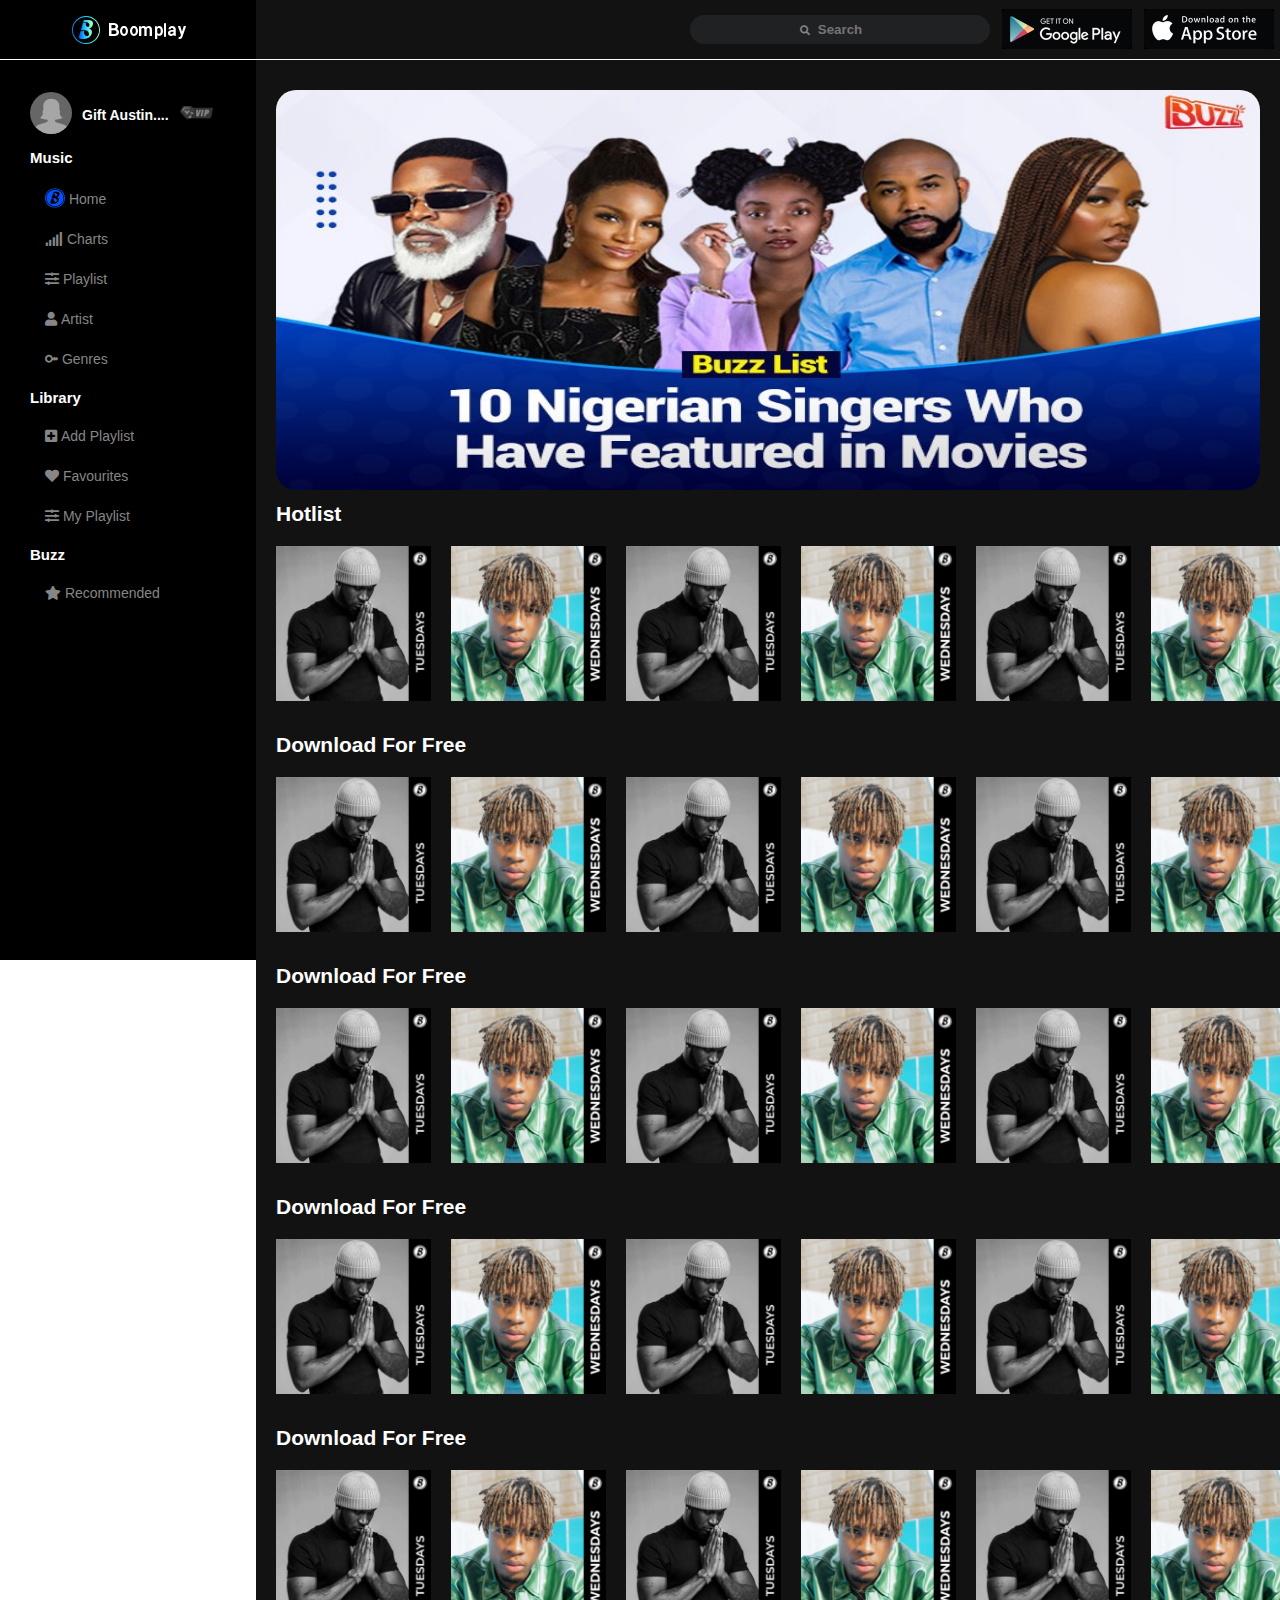
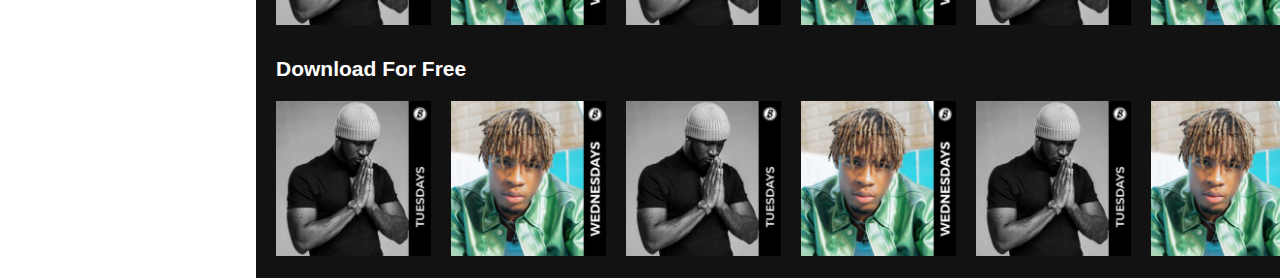
==== index.html @ aac91c8b "first upload" ====
<!DOCTYPE html>
<html lang="en">
<head>
    <meta charset="UTF-8">
    <meta http-equiv="X-UA-Compatible" content="IE=edge">
    <meta name="viewport" content="width=device-width, initial-scale=1.0">
    <title>boomplay</title>
    <link rel="stylesheet" href="style.css">
    <link rel="stylesheet" href="https://cdnjs.cloudflare.com/ajax/libs/font-awesome/5.15.3/css/all.min.css">
</head>
<body>
        <nav class="navbar">
            <div class="aside-logo">
                <img src="./img/logo.svg" alt="logo" class="logo">
            </div>
                <ul class="nav-ul">
                         <i class="fa fa-search" ></i>
                        <li><input type="text" class="input" placeholder="Search" ></li>
                        <li><img src="./img/googlePlay_badge.svg" alt="googlePlay_badge" class="badge"></li>
                        <li><img src="./img/appStore_badge.svg" alt="appStore_badge" class="badge"></li>
                </ul>
        </nav>
        <div class="parent">
            <aside class="aside">
                

                <div>
                    <ul class="user">
                        <li><img src="./img/default_user_female.svg" alt="user" style="height: 42px; width: 42px; "></li>
                        <li  class="user-vip"><p class="paragraph">Gift Austin.... </p></li>
                        <li class="user-vip"><img src="./img/icon_vip_default.svg" alt="vip" style="height: 16px;" ></li>
                    </ul>
                        <h2>Music</h2>
                    <ul class="aside-items">
                        <li><img class="svg"src="./img/nav_home_current.svg" alt="logo-svg">&nbsp;Home</li>
                        <li><i class="fa fa-signal"></i>&nbsp;Charts</li>
                        <li><i class="fa fa-sliders-h"></i>&nbsp;Playlist</li>
                        <li><i class="fa fa-user"></i>&nbsp;Artist</li>
                        <li><i class="fa fa-mars-stroke-h"></i>&nbsp;Genres</li>
                    </ul>
                    <h2>Library</h2>

                    <ul class="aside-items">
                    <li><i class="fa fa-plus-square"></i>&nbsp;Add Playlist</li>
                    <li><i class="fa fa-heart"></i>&nbsp;Favourites</li>
                    <li><i class="fa fa-sliders-h"></i>&nbsp;My Playlist</li>
                    </ul>
                </div>
                <h2>Buzz</h2>
                <ul class="aside-items">
                    <li><i class="fa fa-star"></i>&nbsp;Recommended</li>
                </ul>

            </aside>
            <main class="main">
                <div class="banner">
                    <img class="banner-image" src="./img/rBEeJGBkYpaACz-xAAFUTSX5EaI825.jpg" alt="hero" style="height: 40rem; width: 98%;">
                </div>

                <h2 class="heading">Hotlist</h2>

                <div class="main-items">
                    <li><img src="./img/381d87ef0cdd41d3af2badf7fd5ab60c.jpg" alt="image" ></li>
                    <li><img src="./img/9aa7b5f9342a4d26abee65a1444624ef.jpeg" alt="image" ></li>
                    <li><img src="./img/381d87ef0cdd41d3af2badf7fd5ab60c.jpg" alt="image" ></li>
                    <li><img src="./img/9aa7b5f9342a4d26abee65a1444624ef.jpeg" alt="image" ></li>
                    <li><img src="./img/381d87ef0cdd41d3af2badf7fd5ab60c.jpg" alt="image" ></li>
                    <li><img src="./img/9aa7b5f9342a4d26abee65a1444624ef.jpeg" alt="image" ></li>
                </div>
                <h2 class="heading">Download For Free</h2>

                <div class="main-items">
                    <li><img src="./img/381d87ef0cdd41d3af2badf7fd5ab60c.jpg" alt="image" ></li>
                    <li><img src="./img/9aa7b5f9342a4d26abee65a1444624ef.jpeg" alt="image" ></li>
                    <li><img src="./img/381d87ef0cdd41d3af2badf7fd5ab60c.jpg" alt="image" ></li>
                    <li><img src="./img/9aa7b5f9342a4d26abee65a1444624ef.jpeg" alt="image" ></li>
                    <li><img src="./img/381d87ef0cdd41d3af2badf7fd5ab60c.jpg" alt="image" ></li>
                    <li><img src="./img/9aa7b5f9342a4d26abee65a1444624ef.jpeg" alt="image" ></li>

                </div>
                <h2 class="heading">Download For Free</h2>

                <div class="main-items">
                    <li><img src="./img/381d87ef0cdd41d3af2badf7fd5ab60c.jpg" alt="image" ></li>
                    <li><img src="./img/9aa7b5f9342a4d26abee65a1444624ef.jpeg" alt="image" ></li>
                    <li><img src="./img/381d87ef0cdd41d3af2badf7fd5ab60c.jpg" alt="image" ></li>
                    <li><img src="./img/9aa7b5f9342a4d26abee65a1444624ef.jpeg" alt="image" ></li>
                    <li><img src="./img/381d87ef0cdd41d3af2badf7fd5ab60c.jpg" alt="image" ></li>
                    <li><img src="./img/9aa7b5f9342a4d26abee65a1444624ef.jpeg" alt="image" ></li>

                </div>
                <h2 class="heading">Download For Free</h2>

                <div class="main-items">
                    <li><img src="./img/381d87ef0cdd41d3af2badf7fd5ab60c.jpg" alt="image" ></li>
                    <li><img src="./img/9aa7b5f9342a4d26abee65a1444624ef.jpeg" alt="image" ></li>
                    <li><img src="./img/381d87ef0cdd41d3af2badf7fd5ab60c.jpg" alt="image" ></li>
                    <li><img src="./img/9aa7b5f9342a4d26abee65a1444624ef.jpeg" alt="image" ></li>
                    <li><img src="./img/381d87ef0cdd41d3af2badf7fd5ab60c.jpg" alt="image" ></li>
                    <li><img src="./img/9aa7b5f9342a4d26abee65a1444624ef.jpeg" alt="image" ></li>

                </div>
                <h2 class="heading">Download For Free</h2>

                <div class="main-items">
                    <li><img src="./img/381d87ef0cdd41d3af2badf7fd5ab60c.jpg" alt="image" ></li>
                    <li><img src="./img/9aa7b5f9342a4d26abee65a1444624ef.jpeg" alt="image" ></li>
                    <li><img src="./img/381d87ef0cdd41d3af2badf7fd5ab60c.jpg" alt="image" ></li>
                    <li><img src="./img/9aa7b5f9342a4d26abee65a1444624ef.jpeg" alt="image" ></li>
                    <li><img src="./img/381d87ef0cdd41d3af2badf7fd5ab60c.jpg" alt="image" ></li>
                    <li><img src="./img/9aa7b5f9342a4d26abee65a1444624ef.jpeg" alt="image" ></li>

                </div>
                <h2 class="heading">Download For Free</h2>

                <div class="main-items">
                    <li><img src="./img/381d87ef0cdd41d3af2badf7fd5ab60c.jpg" alt="image" ></li>
                    <li><img src="./img/9aa7b5f9342a4d26abee65a1444624ef.jpeg" alt="image" ></li>
                    <li><img src="./img/381d87ef0cdd41d3af2badf7fd5ab60c.jpg" alt="image" ></li>
                    <li><img src="./img/9aa7b5f9342a4d26abee65a1444624ef.jpeg" alt="image" ></li>
                    <li><img src="./img/381d87ef0cdd41d3af2badf7fd5ab60c.jpg" alt="image" ></li>
                    <li><img src="./img/9aa7b5f9342a4d26abee65a1444624ef.jpeg" alt="image" ></li>

                </div>
            
            
            
            
            
            </main>
    </div>

  
              
</body>
</html>
---- style.css ----
* {
    padding: 0;
    margin: 0;
    box-sizing: border-box;
}

body {
    font-family: 'Helvetica Neue',Helvetica,Roboto,Tahoma,Arial,'Hiragino Sans GB',Stheiti,'WenQuanYi Micro Hei',\5FAE\8F6F\96C5\9ED1,\5B8B\4F53,sans-serif;
}

html{
    font-size: 62.5%;
}


.navbar {
    width: 100%;
    /* margin-left: 20%; */
    background-color: #121212;
    color: #fff;
    border-bottom: .5px solid #fff;
    display: flex;
    align-items: center;
    height: 60px;
    position: fixed;
    
}

.navbar ul {
    display: flex;
    list-style: none;
    justify-content: flex-end;
    align-items: center;
    width: 80%;
}

.navbar ul li {
    margin: 1rem 0.6rem; 
}

.badge {
    background-color: #000000;
}

.aside {
    width: 20%;
    background-color: #000000;
    color: #fff;
    padding: 2rem 3rem;
    margin-top: 6rem;
    position: fixed;
    height: 100vh;
    overflow-y:scroll;

}

.aside li {
    list-style: none;
    padding: 1.2rem 0;
    font-size: 1.4rem;
    color: #868686;
}

.aside-logo {
    background-color: #000000;
    width: 20%;
    display: flex;
    justify-content: center;
    align-items: center;
    height: 100%;
}

.input {
    padding: .7rem;
    border-radius: 2.2rem;
    outline: none;
    width: 30rem;
    border: none;
    background-color: #202123;
    color: #C9C9C9;
    font-weight: 600;
}

input[type='text']::placeholder{
    text-align: center;
}

.user {
    display: flex;
    list-style: none;
}

.paragraph {
    font-size: 14px;
    white-space: nowrap;
    font-weight: bold;
    color: #fff;
}

.user-vip {
    align-self: center;
    padding: 0 0 0 1rem !important;
}

.parent{
    display: flex;
}
.main {
    width: 80%;
    background-color: #121212;
    margin-top: 5rem;
    margin-left: 20%;
} 

.banner{
    padding: 4rem 0 0 2rem;
}
.banner-image {
    border-radius: 2rem;
    
}

.main-items {
    display: flex;
    list-style: none;
    margin: 2rem 2rem;
    
}

.heading {
    color: #fff;
    padding: 1rem 2rem 0;
    font-size: 2.1rem;
}

.main-items li {
    padding: 0 2rem 0 0;
}

.aside li:hover {
    color: #0052ff;
}

.main-items li img{
    width: 15.5rem;

}

.aside-items {
    padding: 1rem 1.5rem;
}

.svg {
    width: 2rem;
    margin-bottom: -.5rem;
}

.nav-ul i {
    position: absolute;
    margin-right: 47rem;
    color: #868686;
}

/* width */
::-webkit-scrollbar {
    width: .7rem;
  }
  
  /* Track */
  ::-webkit-scrollbar-track {
    background: #121212;
  }
  
  /* Handle */
  ::-webkit-scrollbar-thumb {
    background: #888;
    border-radius: 2rem;
  }
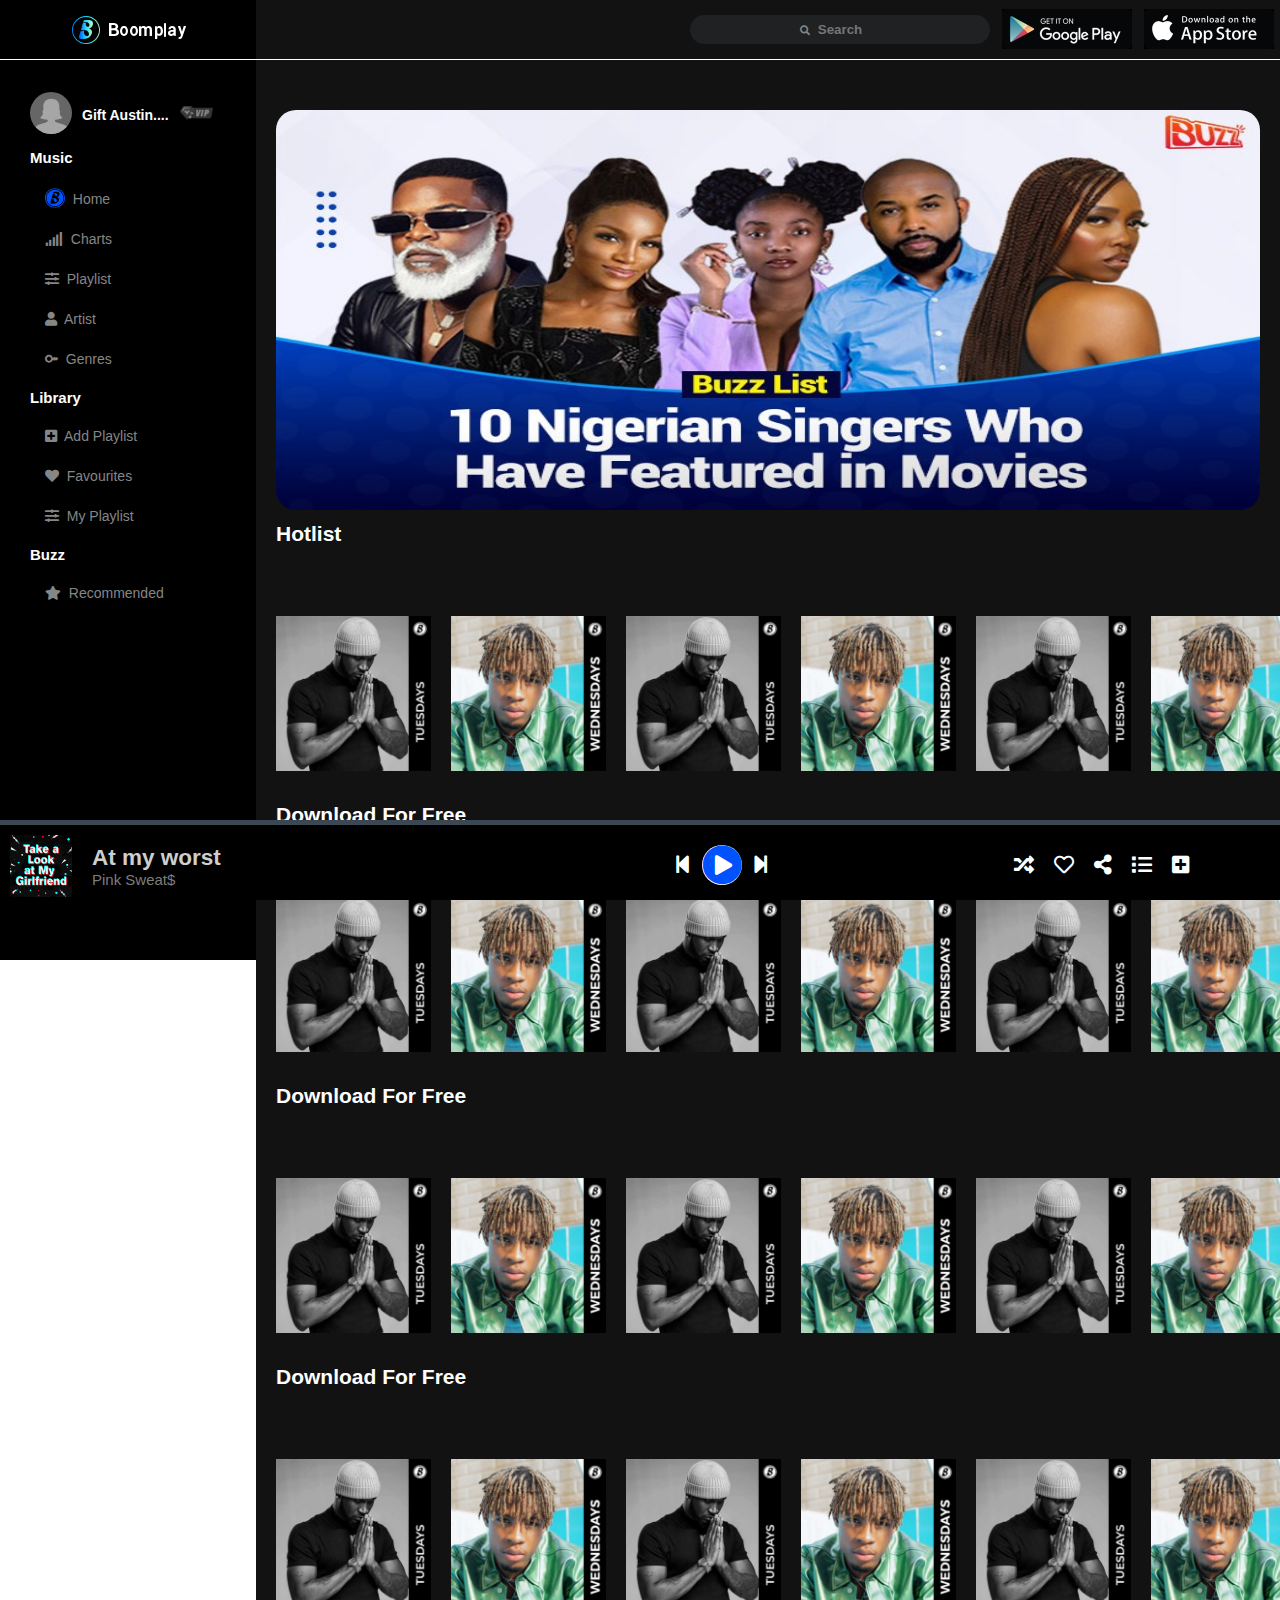
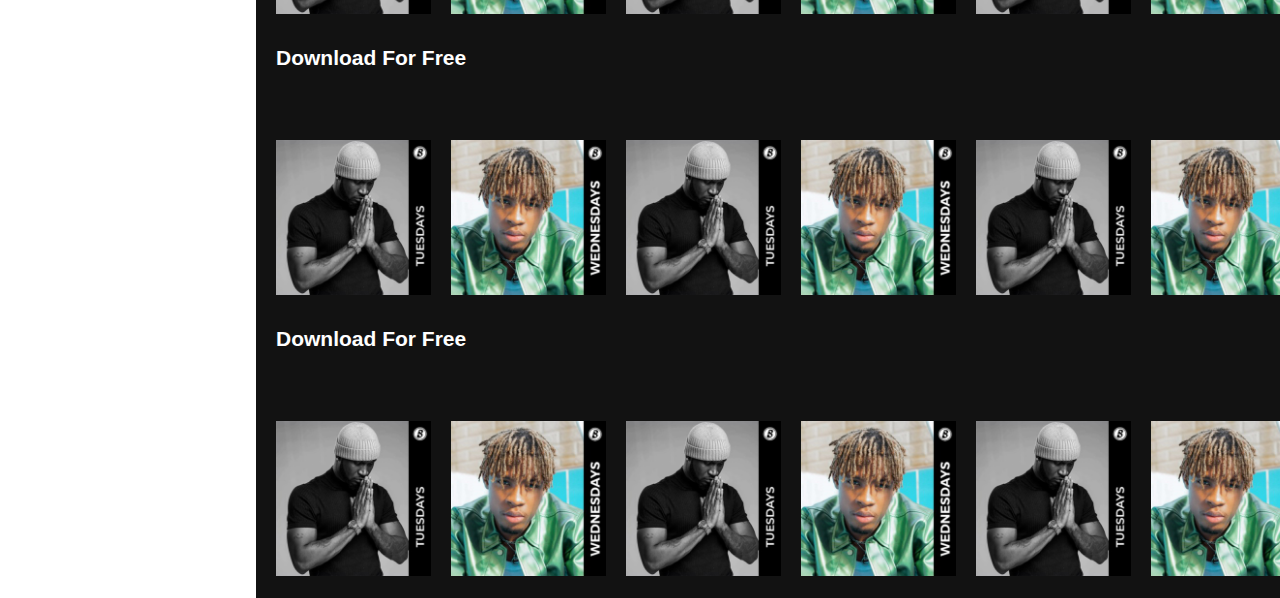
==== commit 35195103: "playlist and artist page added" ====
--- a/index.html
+++ b/index.html
@@ -32,23 +32,23 @@
                     </ul>
                         <h2>Music</h2>
                     <ul class="aside-items">
-                        <li><img class="svg"src="./img/nav_home_current.svg" alt="logo-svg">&nbsp;Home</li>
-                        <li><i class="fa fa-signal"></i>&nbsp;Charts</li>
-                        <li><i class="fa fa-sliders-h"></i>&nbsp;Playlist</li>
-                        <li><i class="fa fa-user"></i>&nbsp;Artist</li>
-                        <li><i class="fa fa-mars-stroke-h"></i>&nbsp;Genres</li>
+                        <li><img class="svg"src="./img/nav_home_current.svg" alt="logo-svg">&nbsp; <a href="#">Home</a> </li>
+                        <li><i class="fa fa-signal"></i>&nbsp; <a href="#">Charts</a> </li>
+                        <li><i class="fa fa-sliders-h"></i>&nbsp <a href="./playlist.html">Playlist</a> </li>
+                        <li><i class="fa fa-user"></i>&nbsp; <a href="./artiste.html">Artist</a></li>
+                        <li><i class="fa fa-mars-stroke-h"></i>&nbsp; <a href="#">Genres</a></li>
                     </ul>
                     <h2>Library</h2>
 
                     <ul class="aside-items">
-                    <li><i class="fa fa-plus-square"></i>&nbsp;Add Playlist</li>
-                    <li><i class="fa fa-heart"></i>&nbsp;Favourites</li>
-                    <li><i class="fa fa-sliders-h"></i>&nbsp;My Playlist</li>
+                    <li><i class="fa fa-plus-square"></i>&nbsp; <a href="#">Add Playlist</a></li>
+                    <li><i class="fa fa-heart"></i>&nbsp; <a href="#">Favourites</a></li>
+                    <li><i class="fa fa-sliders-h"></i>&nbsp; <a href="#">My Playlist</a></li>
                     </ul>
                 </div>
                 <h2>Buzz</h2>
                 <ul class="aside-items">
-                    <li><i class="fa fa-star"></i>&nbsp;Recommended</li>
+                    <li><i class="fa fa-star"></i>&nbsp; <a href="#">Recommended</a></li>
                 </ul>
 
             </aside>
@@ -130,6 +130,37 @@
             </main>
     </div>
 
+    <footer class="footer">
+
+        <div class="image">
+            <img src="./img/1.jpg" alt="song-image">
+         <ul>
+             <li><h2>At my worst</h2></li>
+             <li><p>Pink Sweat$</p></li>
+         </ul>
+        </div>
+        <div class="play">
+            <ul class="icons play-section">
+                <li><i class="fas fa-step-backward fa-2x forward"></i></li>
+                <li class="play-circle"><i class="fas fa-play-circle fa-4x "></i></li>
+                <li><i class="fas fa-step-forward fa-2x forward"></i></li>
+            </ul>
+        </div>
+
+        <div class="play">
+            <ul class="icons side">
+                <li><i class="fas fa-random icon fa-2x"></i></li>
+                <li><i class="far fa-heart fa-2x"></i></li>
+                <li><i class="fas fa-share-alt fa-2x"></i></li>
+                <li><i class="fas fa-list fa-2x"></i></li>
+                <li><i class="fa fa-plus-square fa-2x"></i></li>
+                
+            </ul>
+        </div>
+
+        
+    </footer>
+
   
               
 </body>
--- a/style.css
+++ b/style.css
@@ -51,6 +51,7 @@
     position: fixed;
     height: 100vh;
     overflow-y:scroll;
+    cursor: pointer;
 
 }
 
@@ -110,6 +111,7 @@
     background-color: #121212;
     margin-top: 5rem;
     margin-left: 20%;
+    padding-top: 2rem;
 } 
 
 .banner{
@@ -124,6 +126,7 @@
     display: flex;
     list-style: none;
     margin: 2rem 2rem;
+    margin-top: 7rem;
     
 }
 
@@ -176,4 +179,217 @@
     background: #888;
     border-radius: 2rem;
   }
-  +
+  .footer {
+    position: fixed;
+    bottom: 0;
+    right: 0;
+    width: 100%;
+    height: 80px;
+    background-color: #000;
+    border-top: .5rem solid #3b4753;
+    display: flex;
+    justify-content: space-between;
+  }
+
+
+  .footer img {
+      height: 6.2rem;
+      width: 6.2rem;
+      margin: 1rem 0 0 1rem;
+  }
+
+  .image {
+      color: #fff;
+      display: flex;
+  }
+
+  .image ul {
+    margin: 2rem 0 0 2rem;
+    list-style: none;
+    font-size: 1.5rem;
+  }
+
+  .image ul h2 {
+      color: #CECECE;
+  }
+
+  .image ul p {
+      color: #7D7D7D;
+  }
+
+  .aside-items a {
+      text-decoration: none;
+      color: #868686 ;
+  }
+
+  .aside-items a:hover {
+      color: #0052ff;
+  }
+
+  .rounded {
+      border-radius: 50%;
+  }
+
+  .sub-footer {
+      background-color: #181818;
+      color: #fff;
+      display: flex;
+      /* justify-content: space-around;
+      padding: 3rem 0;
+      margin-bottom: 8rem; */
+      justify-content: space-between;
+    padding: 2rem 7rem 0rem 5rem;
+    margin-bottom: 8rem;
+  }
+
+  .more-section {
+      display: flex;
+      justify-content: center;
+      margin-bottom: 10rem;
+  }
+
+  .btn {
+    padding: 1.1rem 10rem;
+    border-radius: 2rem;
+    font-size: 2rem;
+    background-color: #333333;
+    color: #fff;
+    outline: none;
+    border: none;
+    margin-top: 2rem;
+    cursor: pointer;
+}
+
+.btn:hover {
+    background-color: #0052ff;
+    
+}
+
+.sub-footer ul {
+    list-style: none;
+    margin-bottom: 3rem;
+
+}
+
+.sub-footer h3 {
+    padding: 0 0 1.5rem 0;
+    font-size: 1.5rem;
+    font-weight: 500;
+}
+
+.sub-footer a {
+    line-height: 3rem;
+    color: #cccccc;
+    text-decoration: none;
+    font-size: 1.5rem;
+}
+
+.sub-footer-items img {
+    width: 5rem;
+    height: 5rem;
+}
+
+.img {
+    display: flex;
+
+}
+
+.image {
+    margin: 0 1rem 0 0;
+}
+
+.sub-footer a:hover {
+    text-decoration: underline;
+}
+
+.play ul li {
+    color: #fff;
+}
+
+.icons {
+    display: flex;
+    list-style: none;
+    margin-top: 2rem;
+}
+
+.side {
+    margin: 0 10rem;
+}
+
+.forward {
+    margin: 1rem;
+}
+
+.main-items p {
+    font-size: 1.4rem;
+    color: #fff;
+    text-align: center;
+}
+
+.side {
+    padding: 1rem 0 0 0;
+    margin: 2rem 7rem 0 0;
+}
+
+.side li i {
+    padding: 0 2rem 0 0;
+}
+
+.play-circle i {
+    color: #0052ff;
+    background-color: #fff;
+    border-radius: 50%;
+}
+
+.play-section {
+    margin-left: 20rem;
+}
+
+.button {
+    padding: 1rem 1.5rem;
+    border-radius: 2rem;
+    font-size: 1rem;
+    background-color: #333333;
+    color: #fff;
+    outline: none;
+    border: none;
+    margin: 2rem 0 0 2.5rem;
+    cursor: pointer;
+
+}
+
+.button:hover {
+    background-color: #0052ff;
+    transition: 2s;
+}
+
+.btnclass .one {
+    background-color: #0052ff !important;
+}
+
+.background {
+    background-image: url(./img/381d87ef0cdd41d3af2badf7fd5ab60c.jpg);
+    background-size: cover;
+    width: 15.5rem;
+    height: 15.5rem;
+    border-radius: .5rem;
+}
+
+.container {
+    display: flex;
+    justify-content: space-between;
+    margin: 3rem 2rem;
+}
+
+.background p {
+    color: #fff;
+    margin: 14rem 0 0 1rem;
+}
+
+
+  
+
+  
+
+
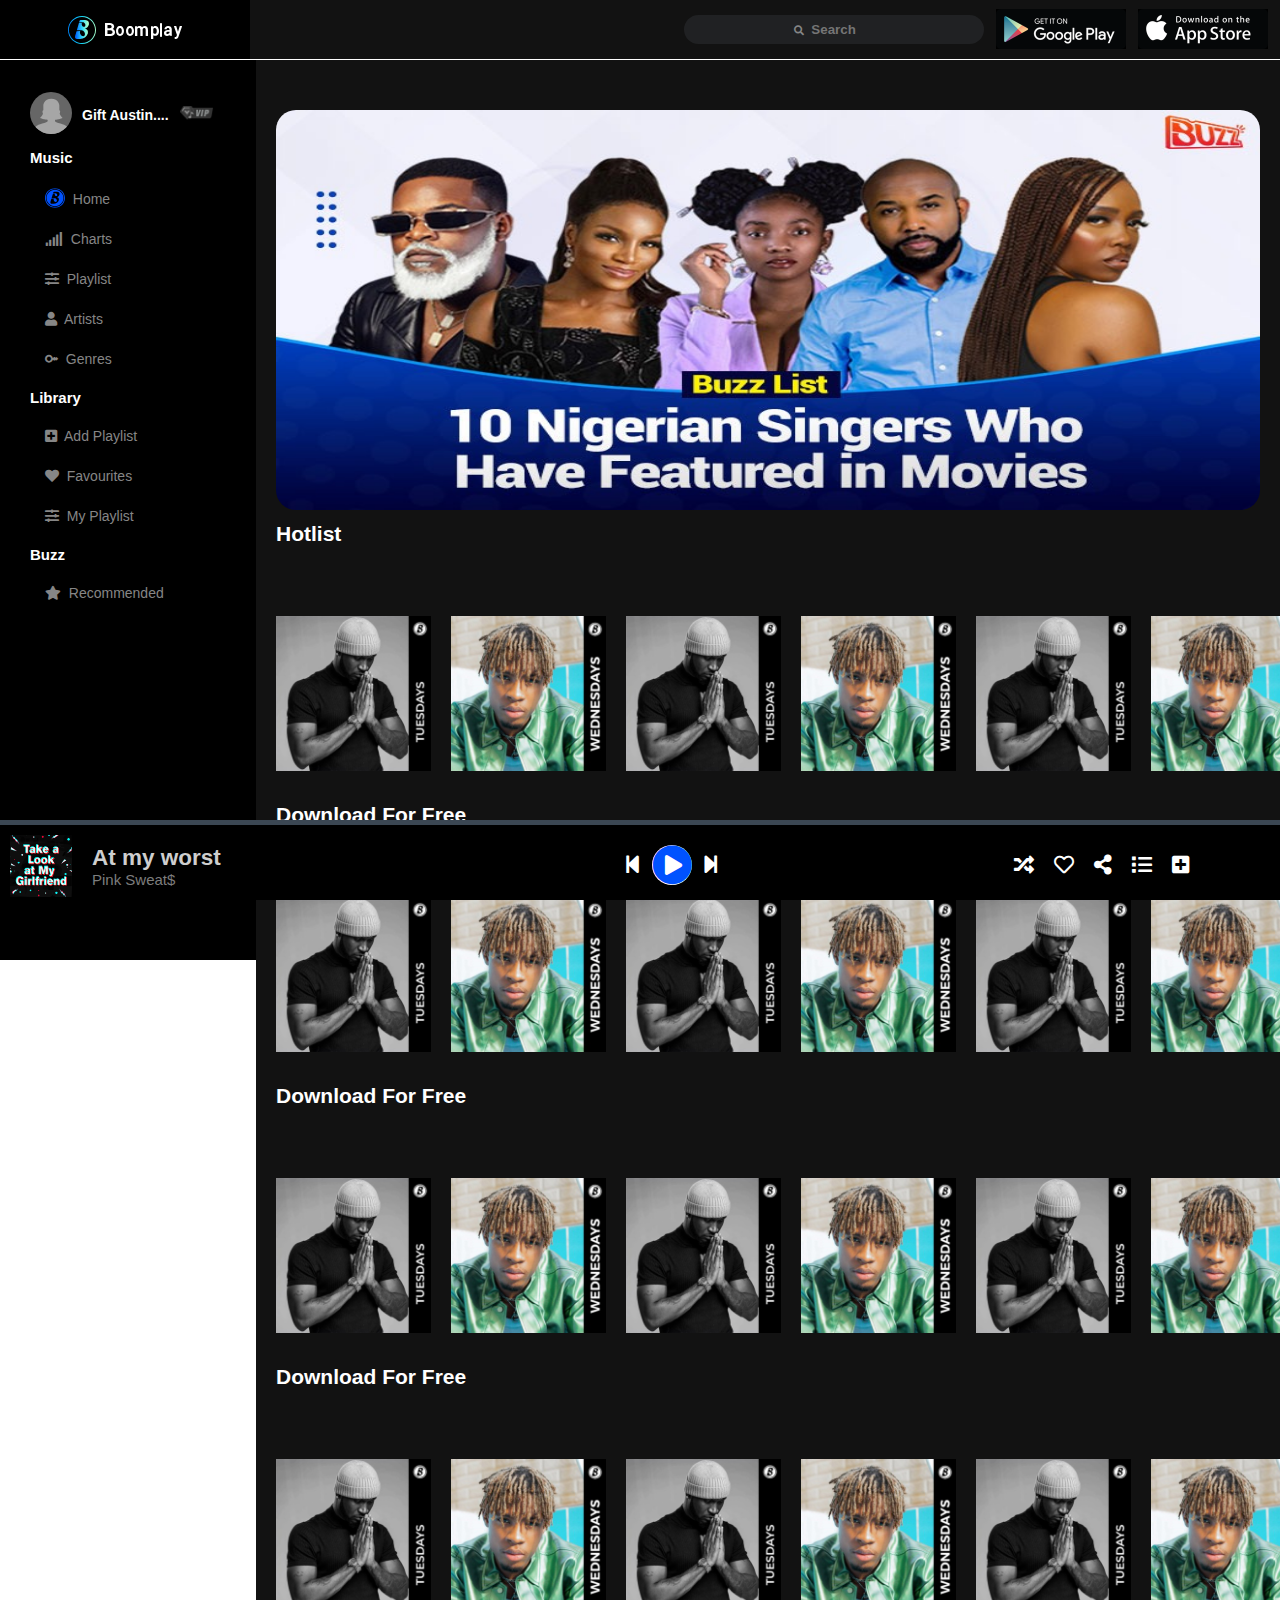
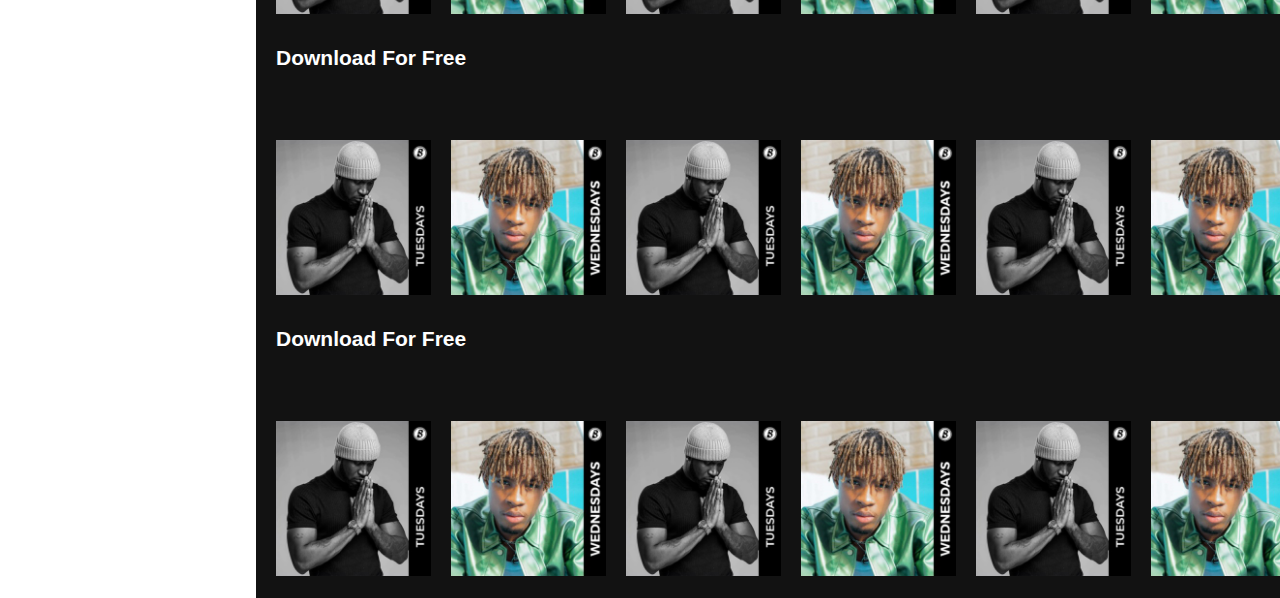
==== commit a46da974: "fixes" ====
--- a/index.html
+++ b/index.html
@@ -4,7 +4,7 @@
     <meta charset="UTF-8">
     <meta http-equiv="X-UA-Compatible" content="IE=edge">
     <meta name="viewport" content="width=device-width, initial-scale=1.0">
-    <title>boomplay</title>
+    <title>Homepage</title>
     <link rel="stylesheet" href="style.css">
     <link rel="stylesheet" href="https://cdnjs.cloudflare.com/ajax/libs/font-awesome/5.15.3/css/all.min.css">
 </head>
@@ -35,7 +35,7 @@
                         <li><img class="svg"src="./img/nav_home_current.svg" alt="logo-svg">&nbsp; <a href="#">Home</a> </li>
                         <li><i class="fa fa-signal"></i>&nbsp; <a href="#">Charts</a> </li>
                         <li><i class="fa fa-sliders-h"></i>&nbsp <a href="./playlist.html">Playlist</a> </li>
-                        <li><i class="fa fa-user"></i>&nbsp; <a href="./artiste.html">Artist</a></li>
+                        <li><i class="fa fa-user"></i>&nbsp; <a href="./artiste.html">Artists</a></li>
                         <li><i class="fa fa-mars-stroke-h"></i>&nbsp; <a href="#">Genres</a></li>
                     </ul>
                     <h2>Library</h2>
--- a/style.css
+++ b/style.css
@@ -64,7 +64,7 @@
 
 .aside-logo {
     background-color: #000000;
-    width: 20%;
+    width: 19.5%;
     display: flex;
     justify-content: center;
     align-items: center;
@@ -343,7 +343,7 @@
 }
 
 .play-section {
-    margin-left: 20rem;
+    margin-left: 10rem;
 }
 
 .button {
@@ -354,7 +354,7 @@
     color: #fff;
     outline: none;
     border: none;
-    margin: 2rem 0 0 2.5rem;
+    margin: 2rem 2.5rem 0 0;
     cursor: pointer;
 
 }
@@ -384,8 +384,33 @@
 
 .background p {
     color: #fff;
-    margin: 14rem 0 0 1rem;
-}
+    padding: 14rem 0 0 1rem;
+}
+
+.song-title {
+    color: #fff;
+    margin-top: .7rem;
+    font-size: 1rem;
+}
+
+.btnclass {
+    display: flex;
+}
+.btnclass p {
+    margin: 3rem 0 0 2rem;
+    color: #fff;
+    font-size: 1rem;
+    width: 7%;
+}
+
+.alphabet {
+    flex-wrap: wrap;
+}
+
+.tags {
+    width: 93%;
+}
+
 
 
   
